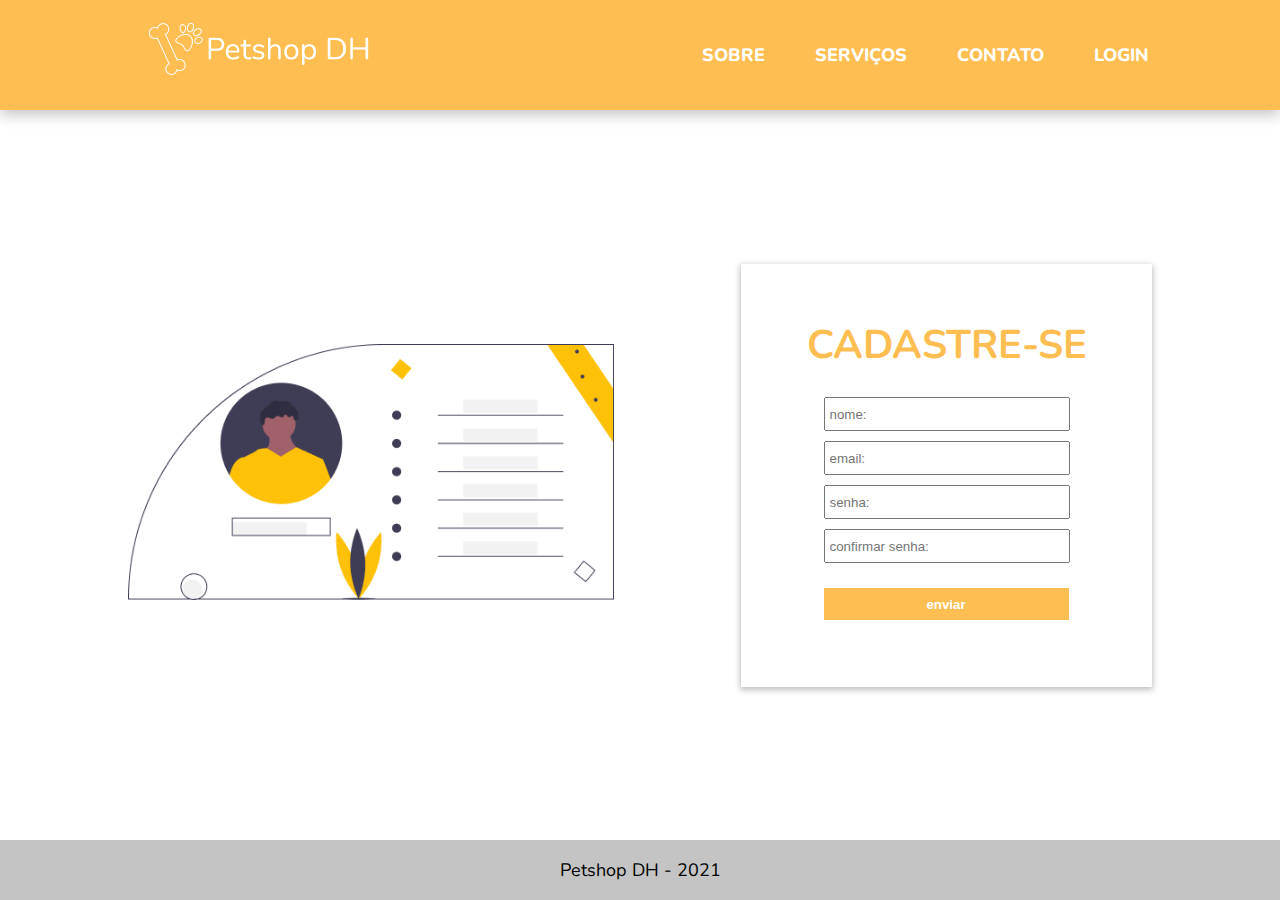
==== cadastro.html @ c04c48b0 "Commit inicial" ====
<!DOCTYPE html>
<html lang="en">
<head>
    <meta charset="UTF-8">
    <meta http-equiv="X-UA-Compatible" content="IE=edge">
    <meta name="viewport" content="width=device-width, initial-scale=1.0">
    <title>Petshop DH | Cadastro</title>
    <link rel="stylesheet" href="style.css">
</head>
<body>
    <header>
        <section class="container">
            <div class="logo">
                <h1><a href="./index.html"><img src="./img/logo.png" alt="Logo Petshop DH"></a></h1>
            </div>
            <div class="links">
                <ul>
                    <li><a href="./index.html">Sobre</a></li>
                    <li><a href="./servicos.html">Serviços</a></li>
                    <li><a href="./contato.html">Contato</a></li>
                    <li><a href="./login.html">Login</a></li>
                </ul>
            </div>
        </section>
    </header>
    <main>
        <section class="login">
            <article>
                <img src="./img/ilustra-cadastro.png">
            </article>
            <article class="login-box">
                <div class="login-wrapper">
                    <h2>Cadastre-se</h2>
                    <form>
                        <input type="text" placeholder="nome:">
                        <input type="email" placeholder="email:">
                        <input type="password" placeholder="senha:">
                        <input type="password" placeholder="confirmar senha:">
                        <button type="submit">enviar</button>
                    </form>
                </div>
            </article>
        </section>
    </main>

    <footer class="footer-contato">
        <p>Petshop DH - 2021</p>
    </footer>
</body>
</html>
---- style.css ----
@import url('https://fonts.googleapis.com/css2?family=Nunito:wght@300;400;700;800&display=swap');

* {
    padding: 0;
    margin: 0;
}

:root{
    --main: #FFBE51;
    --text: #757575;
}

body {
    box-sizing: border-box;
    font-family: 'Nunito', sans-serif;
    font-weight: 800;
    color: #fff;
    font-size: 18px;
}

header {
    width: 100%;
    height: 110px;
    background: var(--main);
    box-shadow: 0px 4px 14px rgba(0, 0, 0, 0.25);
}

header .container {
    display: flex;
    justify-content: space-around;
    align-items: center;
    height: 100%;
}

header .container .links ul{
    display: flex;
    flex-direction: row;
    list-style-type: none;
}

header .container .links ul li {
    margin-left: 50px;
}

header .container .links ul li a {
    text-decoration: none;
    color: #fff;
    text-transform: uppercase;

}

header .container .links ul li a:hover {
    text-decoration: underline;
}
/* HOME */
 section .container {
    height: calc(100vh - 110px);
    display: flex;
}

section.texto-principal .container, 
section.texto-secundario .container, 
section.contato, section.login {
    display:flex;
    justify-content: space-evenly;
    align-items: center;
}


section.texto-principal h2 {
    width: 40%;
    text-transform: uppercase;
    font-size: 36px;   
    color: var(--text); 
}

section.servicos .container{
    background-color: #E5E5E5;
    color: var(--text);
    margin:0;
    padding:0;
    display: flex;
    flex-direction: column;
    vertical-align: middle;
}

section.servicos .container .servicos-titulo{
    margin: 0 auto;
}

.servicos-titulo h3 {
    font-weight: 400;
    color: #000;
    font-size:40px;
    text-transform: uppercase;
    margin: 60px 0;
}

section.servicos .container .servicos-cards{
    display:flex;
    flex-direction: row;
    justify-content:space-around;

}

.servicos-cards .cards-wrapper{
    display:flex;
    flex-direction: column;
    color: #000;   
}

.servicos-cards .card-img {
    background-color: #fff;
    width:266px;
    height:264px;
}

.servicos-cards .card-price{
    font-weight: 400;
}

section.texto-secundario .container {
    color: #757575;
    height: 100vh;

}

section.texto-secundario .container .texto-wrapper {
    width: 35%;
}

.texto-wrapper h2{
   font-weight: 700;
   margin-bottom: 30px;
}

.texto-wrapper p {
    font-weight: 400;
}

/* Serviços */
h2{
    color: var(--main);
    text-transform: uppercase;
    margin: 5rem 0;
    font-size: 40px;
}

h2.servicos-titulo {
    text-align: center;
}

article.servicos .container {
    color: #000;
    margin: 0 auto;
}

.servicos-wrapper {
    display:flex;
    justify-content: center;
    margin: 7rem 0;
}

.servicos-wrapper .servicos-texto {
    width:33%;
    margin-left: 100px;
}

.price-title {
    display:flex;
    align-items: center;
    justify-content: space-between;
}

.price-title h3 {
    color: #000;
    text-transform: uppercase;
    font-weight: 700;
    font-size: 34px;
}

.price-title p {
    font-size: 34px;
    font-weight: 400;
}

.servicos-texto .servicos-description{
    color: var(--text);
    font-weight: 400;
    margin-top: 20px;
}

button {
    background-color: var(--main);
    width: 245px;
    height: 32px;
    border: none;
    margin-top: 15px;
    text-decoration: none;
    color: #fff;
    cursor: pointer;
    font-weight: 700;    
}

.servicos-wrapper .servicos-img {
    width: 266px;
    height: 264px;
    background: #B1B1B1;
}

.servicos hr {
    width: 1134px;
    height: 5px;
    margin: 0 auto;
    background: #C4C4C4; 
    border: none
}


/* Contato */ 
section.contato, section.login{
    flex-direction: row;
    height: calc(100vh - 170px);
}

section.contato h2{
    margin-top:0;
    margin-bottom: 2rem;
}

article.contato-form {
    width:40%;
}

form {
    display: flex;
    flex-direction: column;;
    width: 80%;
}

.contato form button {
    width: 100%;
}

form input {
    margin-bottom: 10px;
    height: 24px;
    padding: 3px 4px;
}

form textarea {
    font-family: 'Nunito', sans-serif;
}

.contato-mapa{
    font-size: 16px;
}

footer.footer-contato {
    background: #C4C4C4;
    height: 60px;
}

.footer-contato p {
    text-align: center;
    color: #000;
    font-weight: 400;
    line-height: 60px;
}

/* Login */
article.login-box{
    width: 411px;
    height: 423px;
    box-shadow: 0px 2px 6px 1px rgba(0, 0, 0, 0.25);
}

.login-wrapper{
    display: flex;
    flex-direction: column;
    justify-content: center;
    align-items: center;
    height: 411px;

}

article.login-box h2 {
    text-align: center;
    margin: 0 0 25px 0;
}

section.login img {
    width: 27em;
}

.login-box form{
    width: 60%
}

.login-box .cadastro {
    text-align: center;
    margin-top: 15px;
}

.cadastro a {
    color: #000;
    text-decoration: none;
    font-weight: 600;
}

/* Footer */
footer {
    height:300px;
    background-color: var(--main);
}
footer .container, footer .footer-wrapper{
    display:flex;
    justify-content: space-around;
    align-items: center;
}

footer .footer-wrapper {
    flex-direction: row;
    height: 300px;
    width: 45%;
}


.logo-footer {
    background-image: url('./img/logo-footer.png');
    background-repeat: no-repeat;
    height:240px;
    width:240px;
}

.footer-wrapper a, .footer-wrapper address{
    text-decoration: none;
    color: #000;
    text-transform: uppercase;
    font-style: normal;
    font-weight: 400;
    margin-bottom: 15px;
}

.footer-wrapper a:hover{
    color:#757575
}
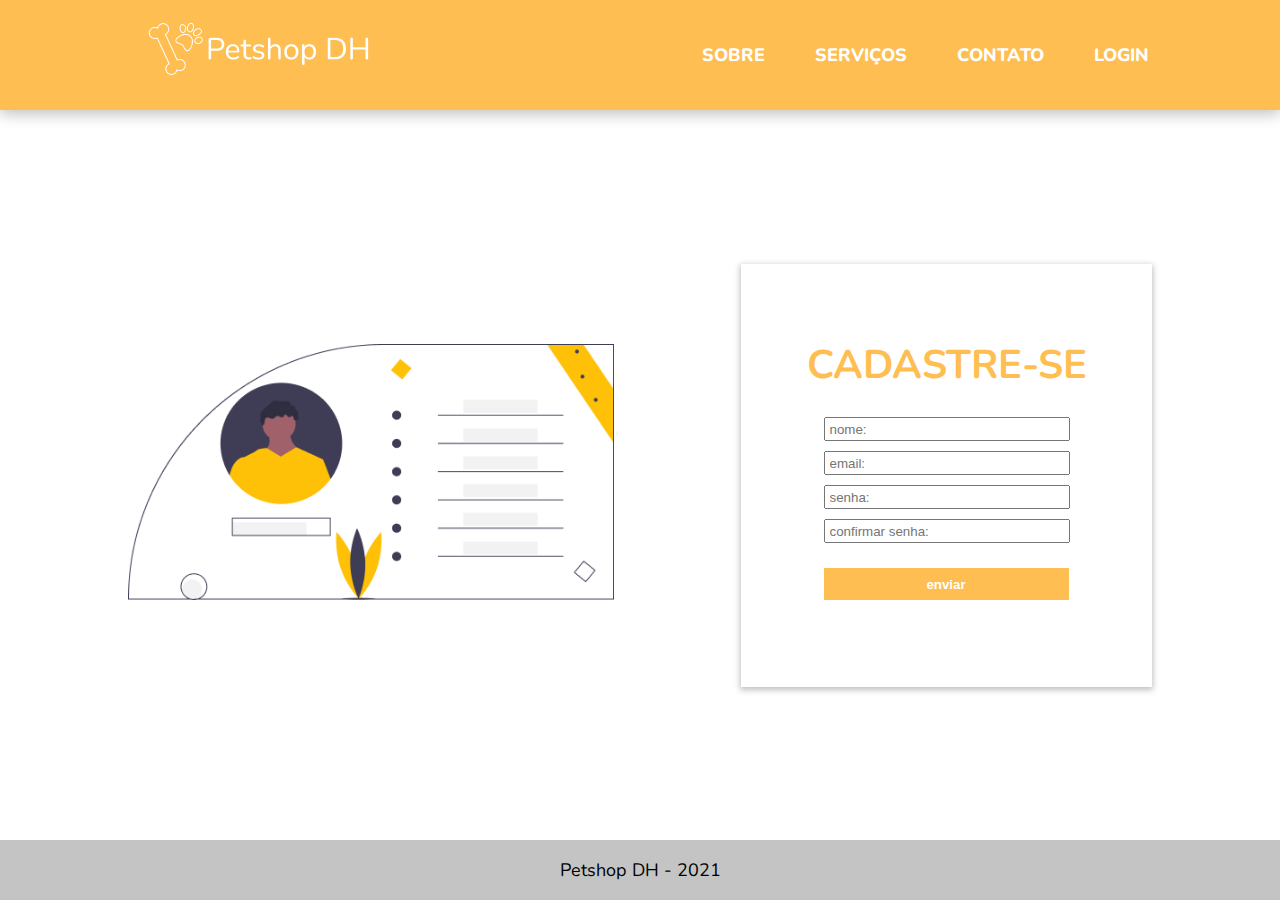
==== commit 6ed0ad9c: "Adiciona responsividade Contato, Login e Cadastro" ====
--- a/cadastro.html
+++ b/cadastro.html
@@ -26,7 +26,7 @@
     <main>
         <section class="login">
             <article>
-                <img src="./img/ilustra-cadastro.png">
+                <img src="./img/ilustra-cadastro.png" class="ilustra-cadastro">
             </article>
             <article class="login-box">
                 <div class="login-wrapper">
--- a/style.css
+++ b/style.css
@@ -3,6 +3,8 @@
 * {
     padding: 0;
     margin: 0;
+    box-sizing: border-box;
+
 }
 
 :root{
@@ -10,8 +12,12 @@
     --text: #757575;
 }
 
+html{
+    width: 100vw;
+    max-width: 100%
+}
+
 body {
-    box-sizing: border-box;
     font-family: 'Nunito', sans-serif;
     font-weight: 800;
     color: #fff;
@@ -19,7 +25,6 @@
 }
 
 header {
-    width: 100%;
     height: 110px;
     background: var(--main);
     box-shadow: 0px 4px 14px rgba(0, 0, 0, 0.25);
@@ -30,12 +35,15 @@
     justify-content: space-around;
     align-items: center;
     height: 100%;
+    flex-wrap: wrap;
 }
 
 header .container .links ul{
     display: flex;
     flex-direction: row;
     list-style-type: none;
+    flex-wrap: wrap;
+
 }
 
 header .container .links ul li {
@@ -56,36 +64,39 @@
  section .container {
     height: calc(100vh - 110px);
     display: flex;
-}
-
-section.texto-principal .container, 
-section.texto-secundario .container, 
-section.contato, section.login {
+    flex-wrap: wrap;
+
+}
+
+.texto-principal .container, 
+.texto-secundario .container, 
+section.contato, .login {
     display:flex;
     justify-content: space-evenly;
     align-items: center;
 }
 
 
-section.texto-principal h2 {
+.texto-principal h2 {
     width: 40%;
     text-transform: uppercase;
     font-size: 36px;   
     color: var(--text); 
 }
 
-section.servicos .container{
+section.servicos {
     background-color: #E5E5E5;
     color: var(--text);
     margin:0;
-    padding:0;
+    padding:0 0 5em;
     display: flex;
     flex-direction: column;
     vertical-align: middle;
-}
-
-section.servicos .container .servicos-titulo{
-    margin: 0 auto;
+    flex-wrap: wrap;
+}
+
+.servicos-titulo{
+    text-align: center;
 }
 
 .servicos-titulo h3 {
@@ -96,11 +107,9 @@
     margin: 60px 0;
 }
 
-section.servicos .container .servicos-cards{
+section.servicos .servicos-cards{
     display:flex;
-    flex-direction: row;
     justify-content:space-around;
-
 }
 
 .servicos-cards .cards-wrapper{
@@ -113,19 +122,20 @@
     background-color: #fff;
     width:266px;
     height:264px;
+    margin-bottom: 5px;
 }
 
 .servicos-cards .card-price{
     font-weight: 400;
 }
 
-section.texto-secundario .container {
+.texto-secundario .container {
     color: #757575;
     height: 100vh;
 
 }
 
-section.texto-secundario .container .texto-wrapper {
+.texto-secundario .container .texto-wrapper {
     width: 35%;
 }
 
@@ -218,17 +228,17 @@
 
 
 /* Contato */ 
-section.contato, section.login{
+section.contato, .login{
     flex-direction: row;
     height: calc(100vh - 170px);
 }
 
-section.contato h2{
+.contato h2{
     margin-top:0;
     margin-bottom: 2rem;
 }
 
-article.contato-form {
+.contato-form {
     width:40%;
 }
 
@@ -236,6 +246,8 @@
     display: flex;
     flex-direction: column;;
     width: 80%;
+    flex-wrap: wrap;
+
 }
 
 .contato form button {
@@ -269,7 +281,7 @@
 }
 
 /* Login */
-article.login-box{
+.login-box{
     width: 411px;
     height: 423px;
     box-shadow: 0px 2px 6px 1px rgba(0, 0, 0, 0.25);
@@ -281,15 +293,16 @@
     justify-content: center;
     align-items: center;
     height: 411px;
-
-}
-
-article.login-box h2 {
+    flex-wrap: wrap;
+
+}
+
+.login-box h2 {
     text-align: center;
     margin: 0 0 25px 0;
 }
 
-section.login img {
+.login img {
     width: 27em;
 }
 
@@ -314,6 +327,8 @@
     background-color: var(--main);
 }
 footer .container, footer .footer-wrapper{
+    font-size: 18px;
+    max-height: 300px;
     display:flex;
     justify-content: space-around;
     align-items: center;
@@ -321,6 +336,7 @@
 
 footer .footer-wrapper {
     flex-direction: row;
+    flex-wrap: wrap;
     height: 300px;
     width: 45%;
 }
@@ -344,4 +360,173 @@
 
 .footer-wrapper a:hover{
     color:#757575
+}
+
+@media (max-width: 640px){
+    
+    header {
+        height:150px;
+    }
+
+
+    header h1 img {
+        height: 80px;
+        width: auto;
+    }
+
+    header .container .links ul {
+        justify-content: space-evenly;
+        width: 100vw;
+    }
+
+    header .container .links ul li{
+        padding: 0;
+        margin: 0;
+        font-size: 20px;
+        text-align: center;
+    }
+
+    section.texto-principal h2, .texto-secundario h2, .servicos-texto h3, .servicos-texto .price{
+        font-size: 24px;
+    }
+
+    header .container, .texto-principal .container, .servicos-wrapper, .servicos-cards, .texto-secundario .container, .price-title{
+        flex-direction: column;
+        justify-content: flex-start;
+        flex-wrap: wrap;
+    }
+
+    .servicos-cards{
+        margin: 0 auto;
+    }
+
+    .cards-wrapper{
+        padding-bottom: 45px;
+    }
+
+    .cards-wrapper .card-img {
+        width: 300px;
+    }
+
+
+    .texto-principal .container{
+        margin: 2.5em 0;
+        height: 60vh;
+    }
+
+
+    .texto-principal .container h2{
+        width:90%;
+        margin: 30px 10px 0 10px;
+        text-align: center;
+        order: 1;
+    }
+
+    .texto-principal .container img {
+        margin-bottom: 0;
+    }
+
+    .servicos-titulo h2 {
+        margin: 0;
+        padding: 0;
+    }
+
+    .texto-secundario .container .texto-wrapper {
+        width: 85%;
+        font-size: 18px;
+    }
+
+    .servicos-description, .servicos-wrapper .servicos-texto, .img-wrapper{
+        margin: 0 auto;
+    }
+
+    .servicos-wrapper .servicos-texto, .img-wrapper{
+        width: 85%;
+    }
+
+    .servicos-titulo{
+        margin-top: 55px;
+        margin-bottom: 0;
+        padding: 0;
+    }
+
+    .servicos-wrapper {
+        margin: 3em auto;
+    }
+
+    button{
+        width: 100%;
+        margin: 25px auto 0;
+    }
+
+    .servicos-description {
+        font-size: 18px;
+    }
+
+    .price-title {
+        align-items: flex-start;
+    }
+
+    .servicos hr {
+        width: 150px;
+    }
+
+    section.contato, .login {
+        flex-direction: column;
+        height: auto;
+        margin: 0 auto;
+        padding: 0;
+    }
+
+    .contato-titulo{
+        text-align: center;
+    }
+
+    .contato h2{
+        margin-top: 55px;
+    }
+
+
+    .contato-mapa, .contato-form {
+        width: 100%;
+        margin: 0;
+    }
+
+    .contato-mapa iframe{
+        display: block;
+        height: 200px;
+        width: auto;
+        margin: 10px auto;
+    }
+
+    .contato-form form {
+        margin: 0 auto;
+    }
+
+    .contato-mapa{
+        width: 80%;
+        margin: 30px 0;
+        text-align: center;
+
+    }
+
+    .ilustra-login, .ilustra-cadastro {
+        display: none;
+    }
+
+    .login-box{
+        box-shadow: none;
+    }
+
+    img {
+        width: 60%;
+    }
+
+    footer .footer-wrapper{
+        font-size: 16px;
+    }
+
+    .logo-footer, iframe {
+        display: none;
+    }
 }